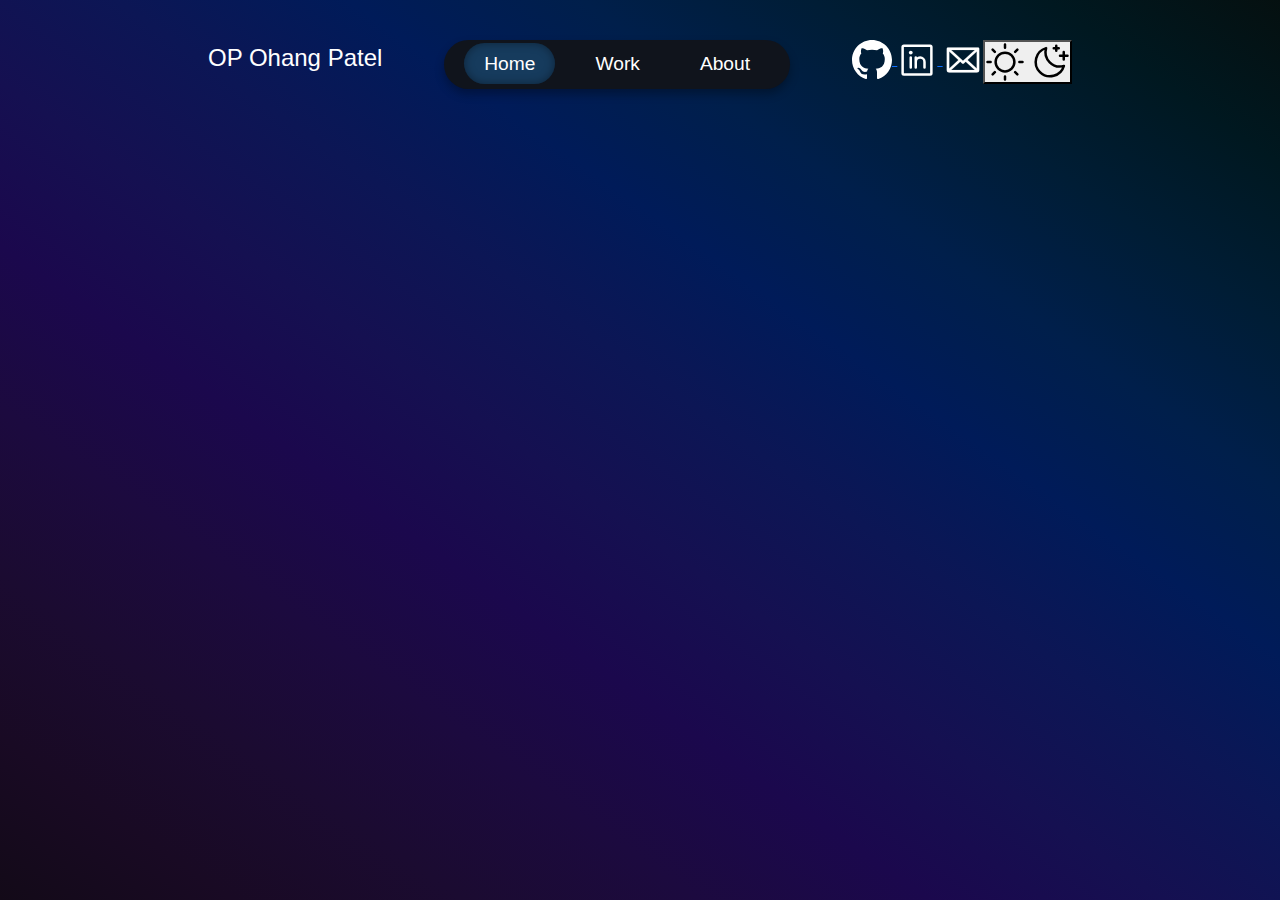
==== portfolio.html @ 88ca1aa9 "2/3 Navigation bar completed" ====
<!DOCTYPE html>
<html lang="en">
<head>
    <meta charset="UTF-8">
    <meta name="viewport" content="width=device-width, initial-scale=1.0">
    <title>Ohang's portfolio</title>
    <link rel="stylesheet" href="https://cdn.jsdelivr.net/npm/bootstrap@5.3.3/dist/css/bootstrap.min.css">
    <link rel="stylesheet" href="style.css">
    
</head>
<body>


    <div class="stack-background">

        <nav>
            <div class="navName">OP Ohang Patel</div>

            <div class="navControls">
                <ul>
                    <li><a class="link active"> Home </a></li>
                    <li><a class="link"> Work </a></li>
                    <li><a class="link"> About </a></li>
                </ul>
            </div>

            <div class="navSocials">

                <div class="socials">
                    <a href="" class="social">
                        <svg xmlns="http://www.w3.org/2000/svg" width="40" height="40" viewBox="0 0 16 16" fill="#fff">
                        <path d="M8 0C3.58 0 0 3.58 0 8c0 3.54 2.29 6.53 5.47 7.59.4.07.55-.17.55-.38 0-.19-.01-.82-.01-1.49-2.01.37-2.53-.49-2.69-.94-.09-.23-.48-.94-.82-1.13-.28-.15-.68-.52-.01-.53.63-.01 1.08.58 1.23.82.72 1.21 1.87.87 2.33.66.07-.52.28-.87.51-1.07-1.78-.2-3.64-.89-3.64-3.95 0-.87.31-1.59.82-2.15-.08-.2-.36-1.02.08-2.12 0 0 .67-.21 2.2.82.64-.18 1.32-.27 2-.27s1.36.09 2 .27c1.53-1.04 2.2-.82 2.2-.82.44 1.1.16 1.92.08 2.12.51.56.82 1.27.82 2.15 0 3.07-1.87 3.75-3.65 3.95.29.25.54.73.54 1.48 0 1.07-.01 1.93-.01 2.19 0 .21.15.46.55.38A8.013 8.013 0 0 0 16 8c0-4.42-3.58-8-8-8z"/>
                    </svg>
                    </a>

                    <a href="" class="social">
                        <svg xmlns="http://www.w3.org/2000/svg" width="40" height="40" viewBox="0 0 256 256" aria-hidden="true" stroke="#fff" fill="#fff" > <g class="" data-astro-cid-patnjmll=""><rect width="184" height="184" x="36" y="36" fill="none" stroke-linecap="round" stroke-linejoin="round" stroke-width="16" rx="8"></rect><path fill="none" stroke-linecap="round" stroke-linejoin="round" stroke-width="16" d="M120 112v64m-32-64v64m32-36a28 28 0 0 1 56 0v36"></path><circle stroke="none" cx="88" cy="80" r="12"></circle></g>  </svg>
                    </a>

                    <a href="" class="social">
                        <svg xmlns="http://www.w3.org/2000/svg" width="40" height="40" viewBox="0 0 256 256" aria-hidden="true" stroke="#FFF" fill="#FFF" class="astro-patnjmll" data-astro-cid-patnjmll=""> <g class="" data-astro-cid-patnjmll=""><path d="M224,48H32a8,8,0,0,0-8,8V192a16,16,0,0,0,16,16H216a16,16,0,0,0,16-16V56A8,8,0,0,0,224,48Zm-96,85.15L52.57,64H203.43ZM98.71,128,40,181.81V74.19Zm11.84,10.85,12,11.05a8,8,0,0,0,10.82,0l12-11.05,58,53.15H52.57ZM157.29,128,216,74.18V181.82Z"></path></g>  </svg>
                    </a>
                </div>

                <div class="theme-toggle">
                    <button aria-pressed="true">
                      <span class="icon light">
                        <svg xmlns="http://www.w3.org/2000/svg" width="40" height="40" viewBox="0 0 256 256" stroke="currentcolor" fill="currentcolor">
                          <g>
                            <circle cx="128" cy="128" r="60" fill="none" stroke-linecap="round" stroke-linejoin="round" stroke-width="16"></circle>
                            <path fill="none" stroke-linecap="round" stroke-linejoin="round" stroke-width="16" d="M128 36V16M63 63 49 49m-13 79H16m47 65-14 14m79 13v20m65-47 14 14m13-79h20m-47-65 14-14"></path>
                          </g>
                        </svg>
                      </span>
                      <span class="icon dark">
                        <svg xmlns="http://www.w3.org/2000/svg" width="40" height="40" viewBox="0 0 256 256" stroke="currentcolor" fill="currentcolor">
                          <g>
                            <path fill="none" stroke-linecap="round" stroke-linejoin="round" stroke-width="16" d="M216 112V64m24 24h-48m-24-64v32m16-16h-32m65 113A92 92 0 0 1 103 39h0a92 92 0 1 0 114 114Z"></path>
                          </g>
                        </svg>
                      </span>
                    </button>
                </div>

            </div>
            
            
        </nav>

    </div>


























    <!-- <header>

        <h1>Ohang Patel</h1>
        <img src="ohang.png" alt="myImage" height="200px" width="170px">
        <hr />

    </header>


    <section>

        <h2>Educations</h2>
        <ul>
            <li><b>10th class</b>: 82%</li>
            <li><b>12th class</b>: 81%</li>
            <li>Expected graduation in <b>2026</b> from <b>University of Winnipeg </b></li>
        </ul>
        <hr />

    </section>


    <section>
            
        <h2>Skills</h2>
        <ul>
            <li>HTML, CSS, JavaScript</li>
            <li>NodeJS, SQL</li>
            <li>Java</li>
        </ul>
        <hr />

    </section>


    <section>
            
        <h2>Projects</h2>
        <ul>
            <li>Spotify clone</li>
            <li>Weather app</li>
        </ul>
        <hr />
    
    </section>


    <section>

        <h2>Achievements</h2>
        </h2>
        <ul>
            <li><b>2nd</b> position in Hacathon</li>
        </ul>
        <hr />

    </section>


    <footer>
            
        <h2>Contact</h2>
        <ul>
            <li><b>Phone</b>>: (204)1220122</li>
            <li><b>Email</b>: ohngptel@gmail.com</li>
            <li><a href="https://www.linkedin.com/in/ohang-patel/">LinkedIn</a></li>
        </ul>
        <hr />
        
        <p>Last edited on aug/2024</p>

    </footer> -->

    <script src="https://cdn.jsdelivr.net/npm/bootstrap@5.3.3/dist/js/bootstrap.min.js" integrity="sha384-0pUGZvbkm6XF6gxjEnlmuGrJXVbNuzT9qBBavbLwCsOGabYfZo0T0to5eqruptLy" crossorigin="anonymous"></script>
    <script src="app.js"></script>
</body>
</html>
---- style.css ----
* {
    margin: 0;
    padding: 0;
    box-sizing: border-box;
}

body {
    font-family: 'Arial', sans-serif;
}


.stack-background {
    height: 100vh;
    background-image: linear-gradient(to right top, #130a18, #190a24, #1b0b31, #1c0a3f, #1b084d, #151051, #0c1655, #001b59, #001f4b, #001d35, #001820, #051010);
    color: #fff;
    display: flex;
    justify-content: center;
    align-items: flex-start;
}

nav {
    display: flex;
    justify-content: space-between;
    width: 80%;
    padding: 40px 80px;
    margin: 0 0 56px;
    font-size: 1.2rem;
    /* align-items: center; */
}




.navName {
    font-size: 1.5rem;
}

.navControls ul {
    list-style-type: none;
    display: flex;
    padding: 10px;
    background: #10141c;
    border-radius: 30px;
    box-shadow: 0 5px 10px rgba(0, 0, 0, 0.3);   
}

.navControls ul li {
    margin: 0 10px;
}

.navControls ul li a {
    text-decoration: none;
    color: #fff;
    padding: 10px 20px;
    border-radius: 30px;
    transition: background 0.3s ease, color 0.3s ease;
}

.navControls ul li a:hover {
    background: #0d2844;
}

.navControls ul li .active {
    background: #163b5d;
    color: #fff;
    box-shadow: inset 0 0 10px rgba(0, 0, 0, 0.4);
}

.navSocials {
    display: flex;
}
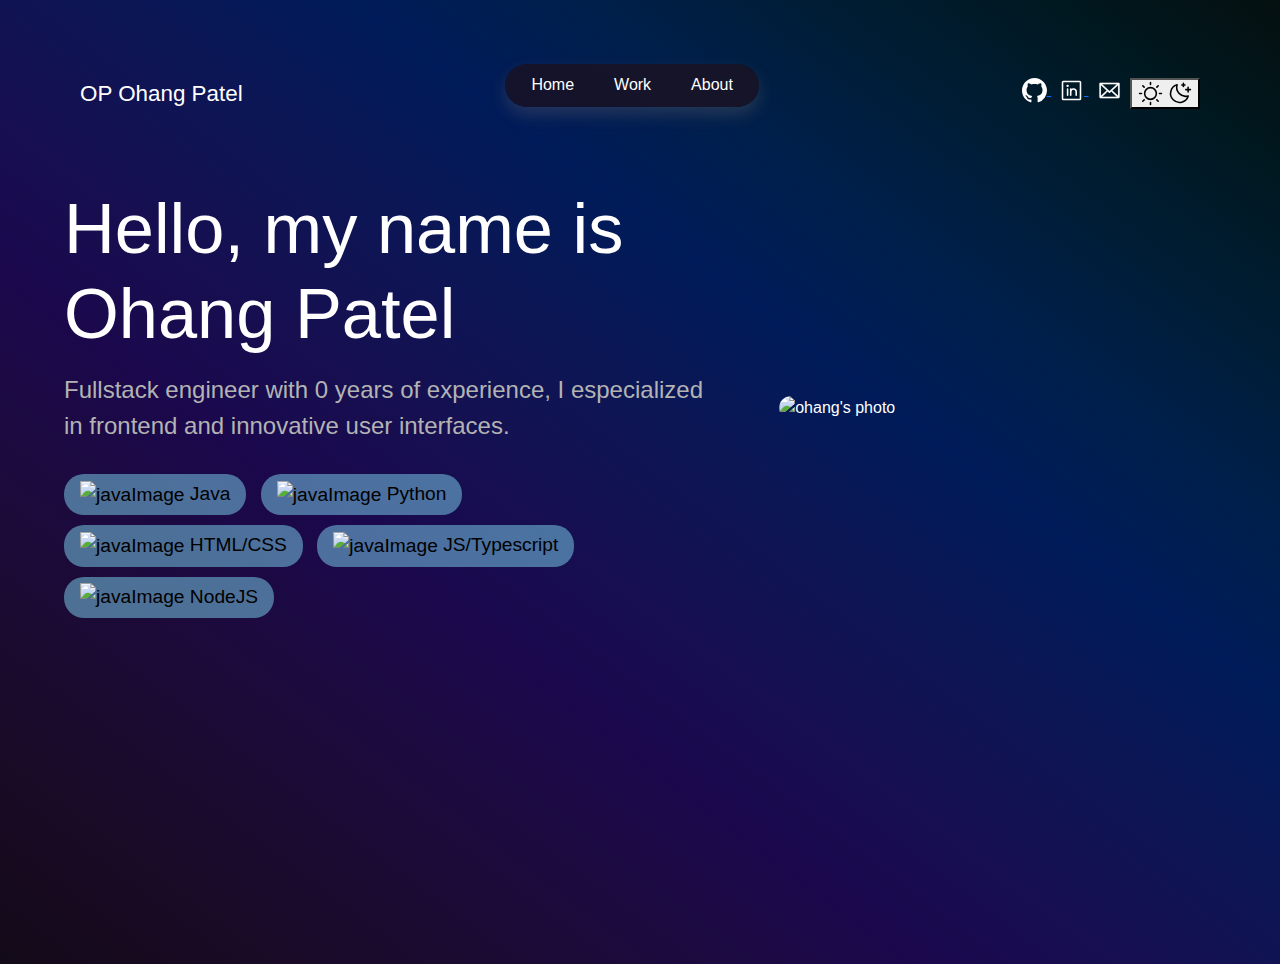
==== commit cb553b71: "responsive Header completed" ====
--- a/portfolio.html
+++ b/portfolio.html
@@ -1,99 +1,417 @@
 <!DOCTYPE html>
 <html lang="en">
-<head>
-    <meta charset="UTF-8">
-    <meta name="viewport" content="width=device-width, initial-scale=1.0">
+  <head>
+    <meta charset="UTF-8" />
+    <meta name="viewport" content="width=device-width, initial-scale=1.0" />
     <title>Ohang's portfolio</title>
-    <link rel="stylesheet" href="https://cdn.jsdelivr.net/npm/bootstrap@5.3.3/dist/css/bootstrap.min.css">
-    <link rel="stylesheet" href="style.css">
-    
-</head>
-<body>
-
-
+    <link
+      rel="stylesheet"
+      href="https://cdn.jsdelivr.net/npm/bootstrap@5.3.3/dist/css/bootstrap.min.css"
+    />
+    <link rel="stylesheet" href="style.css" />
+  </head>
+  <body>
     <div class="stack-background">
-
-        <nav>
-            <div class="navName">OP Ohang Patel</div>
-
-            <div class="navControls">
-                <ul>
-                    <li><a class="link active"> Home </a></li>
-                    <li><a class="link"> Work </a></li>
-                    <li><a class="link"> About </a></li>
-                </ul>
-            </div>
-
-            <div class="navSocials">
-
-                <div class="socials">
-                    <a href="" class="social">
-                        <svg xmlns="http://www.w3.org/2000/svg" width="40" height="40" viewBox="0 0 16 16" fill="#fff">
-                        <path d="M8 0C3.58 0 0 3.58 0 8c0 3.54 2.29 6.53 5.47 7.59.4.07.55-.17.55-.38 0-.19-.01-.82-.01-1.49-2.01.37-2.53-.49-2.69-.94-.09-.23-.48-.94-.82-1.13-.28-.15-.68-.52-.01-.53.63-.01 1.08.58 1.23.82.72 1.21 1.87.87 2.33.66.07-.52.28-.87.51-1.07-1.78-.2-3.64-.89-3.64-3.95 0-.87.31-1.59.82-2.15-.08-.2-.36-1.02.08-2.12 0 0 .67-.21 2.2.82.64-.18 1.32-.27 2-.27s1.36.09 2 .27c1.53-1.04 2.2-.82 2.2-.82.44 1.1.16 1.92.08 2.12.51.56.82 1.27.82 2.15 0 3.07-1.87 3.75-3.65 3.95.29.25.54.73.54 1.48 0 1.07-.01 1.93-.01 2.19 0 .21.15.46.55.38A8.013 8.013 0 0 0 16 8c0-4.42-3.58-8-8-8z"/>
-                    </svg>
-                    </a>
-
-                    <a href="" class="social">
-                        <svg xmlns="http://www.w3.org/2000/svg" width="40" height="40" viewBox="0 0 256 256" aria-hidden="true" stroke="#fff" fill="#fff" > <g class="" data-astro-cid-patnjmll=""><rect width="184" height="184" x="36" y="36" fill="none" stroke-linecap="round" stroke-linejoin="round" stroke-width="16" rx="8"></rect><path fill="none" stroke-linecap="round" stroke-linejoin="round" stroke-width="16" d="M120 112v64m-32-64v64m32-36a28 28 0 0 1 56 0v36"></path><circle stroke="none" cx="88" cy="80" r="12"></circle></g>  </svg>
-                    </a>
-
-                    <a href="" class="social">
-                        <svg xmlns="http://www.w3.org/2000/svg" width="40" height="40" viewBox="0 0 256 256" aria-hidden="true" stroke="#FFF" fill="#FFF" class="astro-patnjmll" data-astro-cid-patnjmll=""> <g class="" data-astro-cid-patnjmll=""><path d="M224,48H32a8,8,0,0,0-8,8V192a16,16,0,0,0,16,16H216a16,16,0,0,0,16-16V56A8,8,0,0,0,224,48Zm-96,85.15L52.57,64H203.43ZM98.71,128,40,181.81V74.19Zm11.84,10.85,12,11.05a8,8,0,0,0,10.82,0l12-11.05,58,53.15H52.57ZM157.29,128,216,74.18V181.82Z"></path></g>  </svg>
-                    </a>
-                </div>
-
-                <div class="theme-toggle">
-                    <button aria-pressed="true">
-                      <span class="icon light">
-                        <svg xmlns="http://www.w3.org/2000/svg" width="40" height="40" viewBox="0 0 256 256" stroke="currentcolor" fill="currentcolor">
-                          <g>
-                            <circle cx="128" cy="128" r="60" fill="none" stroke-linecap="round" stroke-linejoin="round" stroke-width="16"></circle>
-                            <path fill="none" stroke-linecap="round" stroke-linejoin="round" stroke-width="16" d="M128 36V16M63 63 49 49m-13 79H16m47 65-14 14m79 13v20m65-47 14 14m13-79h20m-47-65 14-14"></path>
-                          </g>
-                        </svg>
-                      </span>
-                      <span class="icon dark">
-                        <svg xmlns="http://www.w3.org/2000/svg" width="40" height="40" viewBox="0 0 256 256" stroke="currentcolor" fill="currentcolor">
-                          <g>
-                            <path fill="none" stroke-linecap="round" stroke-linejoin="round" stroke-width="16" d="M216 112V64m24 24h-48m-24-64v32m16-16h-32m65 113A92 92 0 0 1 103 39h0a92 92 0 1 0 114 114Z"></path>
-                          </g>
-                        </svg>
-                      </span>
-                    </button>
-                </div>
-
-            </div>
-            
-            
-        </nav>
-
+      <nav>
+        <div class="navName">OP Ohang Patel</div>
+
+        <div class="navControls">
+          <ul>
+            <li><a class="link">Home</a></li>
+            <li><a href="www.google.com" class="link">Work</a></li>
+            <li><a class="link">About</a></li>
+          </ul>
+        </div>
+
+        <div class="navSocials">
+          <div class="socials">
+            <a href="" class="social">
+              <svg
+                xmlns="http://www.w3.org/2000/svg"
+                width="25"
+                height="25"
+                viewBox="0 0 16 16"
+                fill="#fff"
+              >
+                <path
+                  d="M8 0C3.58 0 0 3.58 0 8c0 3.54 2.29 6.53 5.47 7.59.4.07.55-.17.55-.38 0-.19-.01-.82-.01-1.49-2.01.37-2.53-.49-2.69-.94-.09-.23-.48-.94-.82-1.13-.28-.15-.68-.52-.01-.53.63-.01 1.08.58 1.23.82.72 1.21 1.87.87 2.33.66.07-.52.28-.87.51-1.07-1.78-.2-3.64-.89-3.64-3.95 0-.87.31-1.59.82-2.15-.08-.2-.36-1.02.08-2.12 0 0 .67-.21 2.2.82.64-.18 1.32-.27 2-.27s1.36.09 2 .27c1.53-1.04 2.2-.82 2.2-.82.44 1.1.16 1.92.08 2.12.51.56.82 1.27.82 2.15 0 3.07-1.87 3.75-3.65 3.95.29.25.54.73.54 1.48 0 1.07-.01 1.93-.01 2.19 0 .21.15.46.55.38A8.013 8.013 0 0 0 16 8c0-4.42-3.58-8-8-8z"
+                />
+              </svg>
+            </a>
+
+            <a href="" class="social">
+              <svg
+                xmlns="http://www.w3.org/2000/svg"
+                width="25"
+                height="25"
+                viewBox="0 0 256 256"
+                aria-hidden="true"
+                stroke="#fff"
+                fill="#fff"
+              >
+                <g class="" data-astro-cid-patnjmll="">
+                  <rect
+                    width="184"
+                    height="184"
+                    x="36"
+                    y="36"
+                    fill="none"
+                    stroke-linecap="round"
+                    stroke-linejoin="round"
+                    stroke-width="16"
+                    rx="8"
+                  ></rect>
+                  <path
+                    fill="none"
+                    stroke-linecap="round"
+                    stroke-linejoin="round"
+                    stroke-width="16"
+                    d="M120 112v64m-32-64v64m32-36a28 28 0 0 1 56 0v36"
+                  ></path>
+                  <circle stroke="none" cx="88" cy="80" r="12"></circle>
+                </g>
+              </svg>
+            </a>
+
+            <a href="" class="social">
+              <svg
+                xmlns="http://www.w3.org/2000/svg"
+                width="25"
+                height="25"
+                viewBox="0 0 256 256"
+                aria-hidden="true"
+                stroke="#FFF"
+                fill="#FFF"
+                class="astro-patnjmll"
+                data-astro-cid-patnjmll=""
+              >
+                <g class="" data-astro-cid-patnjmll="">
+                  <path
+                    d="M224,48H32a8,8,0,0,0-8,8V192a16,16,0,0,0,16,16H216a16,16,0,0,0,16-16V56A8,8,0,0,0,224,48Zm-96,85.15L52.57,64H203.43ZM98.71,128,40,181.81V74.19Zm11.84,10.85,12,11.05a8,8,0,0,0,10.82,0l12-11.05,58,53.15H52.57ZM157.29,128,216,74.18V181.82Z"
+                  ></path>
+                </g>
+              </svg>
+            </a>
+          </div>
+
+          <div class="theme-toggle">
+            <button aria-pressed="true">
+              <span class="icon light">
+                <svg
+                  xmlns="http://www.w3.org/2000/svg"
+                  width="25"
+                  height="25"
+                  viewBox="0 0 256 256"
+                  stroke="currentcolor"
+                  fill="currentcolor"
+                >
+                  <g>
+                    <circle
+                      cx="128"
+                      cy="128"
+                      r="60"
+                      fill="none"
+                      stroke-linecap="round"
+                      stroke-linejoin="round"
+                      stroke-width="16"
+                    ></circle>
+                    <path
+                      fill="none"
+                      stroke-linecap="round"
+                      stroke-linejoin="round"
+                      stroke-width="16"
+                      d="M128 36V16M63 63 49 49m-13 79H16m47 65-14 14m79 13v20m65-47 14 14m13-79h20m-47-65 14-14"
+                    ></path>
+                  </g>
+                </svg>
+              </span>
+              <span class="icon dark">
+                <svg
+                  xmlns="http://www.w3.org/2000/svg"
+                  width="25"
+                  height="25"
+                  viewBox="0 0 256 256"
+                  stroke="currentcolor"
+                  fill="currentcolor"
+                >
+                  <g>
+                    <path
+                      fill="none"
+                      stroke-linecap="round"
+                      stroke-linejoin="round"
+                      stroke-width="16"
+                      d="M216 112V64m24 24h-48m-24-64v32m16-16h-32m65 113A92 92 0 0 1 103 39h0a92 92 0 1 0 114 114Z"
+                    ></path>
+                  </g>
+                </svg>
+              </span>
+            </button>
+          </div>
+        </div>
+      </nav>
+
+      <div class="wrapper stack" >
+        <header class = "hd">
+          <div class="nameInfo">
+            <h1>Hello, my name is <br /><span>Ohang Patel</span></h1>
+            <p>
+              Fullstack engineer with 0 years of experience, I especialized in
+              frontend and innovative user interfaces.
+            </p>
+            <div class="skills">
+              <div class="skill">
+                <img src="java.svg" alt="javaImage" width="22" height="22" />
+                Java
+              </div>
+              <div class="skill">
+                <img src="python.svg" alt="javaImage" width="20" height="20" />
+                Python
+              </div>
+              <div class="skill">
+                <img src="html.svg" alt="javaImage" width="20" height="20" />
+                HTML/CSS
+              </div>
+              <div class="skill">
+                <img src="js.svg" alt="javaImage" width="20" height="20" />
+                JS/Typescript
+              </div>
+              <div class="skill">
+                <img src="nodeJS.svg" alt="javaImage" width="20" height="20" />
+                NodeJS
+              </div>
+            </div>
+          </div>
+
+          <div class="photo">
+            <img src="ohang.png" alt="ohang's photo" />
+          </div>
+        </header>
+      </div>
     </div>
 
-
-
-
-
-
-
-
-
-
-
-
-
-
-
-
-
-
-
-
-
-
-
-
-
-
+    <!--     --------------------------------------------------------------------- old version 2 --------------------------------------------------------------------- -->
+    <!-- <div class="stack-background">
+      <nav>
+        <div class="navName">OP Ohang Patel</div>
+
+        <div class="navControls">
+          <ul>
+            <li><a class="link active navM1"> Home </a></li>
+            <li><a class="link navM2"> Work </a></li>
+            <li><a class="link navM3"> About </a></li>
+          </ul>
+        </div>
+
+        <div class="navSocials">
+          <div class="socials">
+            <a href="" class="social">
+              <svg
+                xmlns="http://www.w3.org/2000/svg"
+                width="25"
+                height="25"
+                viewBox="0 0 16 16"
+                fill="#fff"
+              >
+                <path
+                  d="M8 0C3.58 0 0 3.58 0 8c0 3.54 2.29 6.53 5.47 7.59.4.07.55-.17.55-.38 0-.19-.01-.82-.01-1.49-2.01.37-2.53-.49-2.69-.94-.09-.23-.48-.94-.82-1.13-.28-.15-.68-.52-.01-.53.63-.01 1.08.58 1.23.82.72 1.21 1.87.87 2.33.66.07-.52.28-.87.51-1.07-1.78-.2-3.64-.89-3.64-3.95 0-.87.31-1.59.82-2.15-.08-.2-.36-1.02.08-2.12 0 0 .67-.21 2.2.82.64-.18 1.32-.27 2-.27s1.36.09 2 .27c1.53-1.04 2.2-.82 2.2-.82.44 1.1.16 1.92.08 2.12.51.56.82 1.27.82 2.15 0 3.07-1.87 3.75-3.65 3.95.29.25.54.73.54 1.48 0 1.07-.01 1.93-.01 2.19 0 .21.15.46.55.38A8.013 8.013 0 0 0 16 8c0-4.42-3.58-8-8-8z"
+                />
+              </svg>
+            </a>
+
+            <a href="" class="social">
+              <svg
+                xmlns="http://www.w3.org/2000/svg"
+                width="25"
+                height="25"
+                viewBox="0 0 256 256"
+                aria-hidden="true"
+                stroke="#fff"
+                fill="#fff"
+              >
+                <g class="" data-astro-cid-patnjmll="">
+                  <rect
+                    width="184"
+                    height="184"
+                    x="36"
+                    y="36"
+                    fill="none"
+                    stroke-linecap="round"
+                    stroke-linejoin="round"
+                    stroke-width="16"
+                    rx="8"
+                  ></rect>
+                  <path
+                    fill="none"
+                    stroke-linecap="round"
+                    stroke-linejoin="round"
+                    stroke-width="16"
+                    d="M120 112v64m-32-64v64m32-36a28 28 0 0 1 56 0v36"
+                  ></path>
+                  <circle stroke="none" cx="88" cy="80" r="12"></circle>
+                </g>
+              </svg>
+            </a>
+
+            <a href="" class="social">
+              <svg
+                xmlns="http://www.w3.org/2000/svg"
+                width="25"
+                height="25"
+                viewBox="0 0 256 256"
+                aria-hidden="true"
+                stroke="#FFF"
+                fill="#FFF"
+                class="astro-patnjmll"
+                data-astro-cid-patnjmll=""
+              >
+                <g class="" data-astro-cid-patnjmll="">
+                  <path
+                    d="M224,48H32a8,8,0,0,0-8,8V192a16,16,0,0,0,16,16H216a16,16,0,0,0,16-16V56A8,8,0,0,0,224,48Zm-96,85.15L52.57,64H203.43ZM98.71,128,40,181.81V74.19Zm11.84,10.85,12,11.05a8,8,0,0,0,10.82,0l12-11.05,58,53.15H52.57ZM157.29,128,216,74.18V181.82Z"
+                  ></path>
+                </g>
+              </svg>
+            </a>
+          </div>
+
+          <div class="theme-toggle">
+            <button aria-pressed="true">
+              <span class="icon light">
+                <svg
+                  xmlns="http://www.w3.org/2000/svg"
+                  width="25"
+                  height="25"
+                  viewBox="0 0 256 256"
+                  stroke="currentcolor"
+                  fill="currentcolor"
+                >
+                  <g>
+                    <circle
+                      cx="128"
+                      cy="128"
+                      r="60"
+                      fill="none"
+                      stroke-linecap="round"
+                      stroke-linejoin="round"
+                      stroke-width="16"
+                    ></circle>
+                    <path
+                      fill="none"
+                      stroke-linecap="round"
+                      stroke-linejoin="round"
+                      stroke-width="16"
+                      d="M128 36V16M63 63 49 49m-13 79H16m47 65-14 14m79 13v20m65-47 14 14m13-79h20m-47-65 14-14"
+                    ></path>
+                  </g>
+                </svg>
+              </span>
+              <span class="icon dark">
+                <svg
+                  xmlns="http://www.w3.org/2000/svg"
+                  width="25"
+                  height="25"
+                  viewBox="0 0 256 256"
+                  stroke="currentcolor"
+                  fill="currentcolor"
+                >
+                  <g>
+                    <path
+                      fill="none"
+                      stroke-linecap="round"
+                      stroke-linejoin="round"
+                      stroke-width="16"
+                      d="M216 112V64m24 24h-48m-24-64v32m16-16h-32m65 113A92 92 0 0 1 103 39h0a92 92 0 1 0 114 114Z"
+                    ></path>
+                  </g>
+                </svg>
+              </span>
+            </button>
+          </div>
+        </div>
+      </nav>
+
+      <header>
+        <div class="nameInfo">
+          <h1>Hello, my name is <br /><span>Ohang Patel</span></h1>
+          <p>
+            Fullstack engineer with 0 years of experience, I especialized in
+            frontend and innovative user interfaces.
+          </p>
+
+          <div class="skills">
+            <div class="skill">
+              <img src="java.svg" alt="javaImage" width="22" height="22" />
+              Java
+            </div>
+            <div class="skill">
+              <img src="python.svg" alt="javaImage" width="20" height="20" />
+              Python
+            </div>
+            <div class="skill">
+              <img src="html.svg" alt="javaImage" width="20" height="20" />
+              HTML/CSS
+            </div>
+            <div class="skill">
+              <img src="js.svg" alt="javaImage" width="20" height="20" />
+              JS/Typescript
+            </div>
+            <div class="skill">
+              <img src="nodeJS.svg" alt="javaImage" width="20" height="20" />
+              NodeJS
+            </div>
+          </div>
+        </div>
+
+        <div class="photo">
+          <img src="ohang.png" alt="ohang's photo" />
+        </div>
+      </header>
+
+      <section>
+        <div class="SectionRightM">
+          <img src="trophy.svg" height="40px" width="40px" />
+          <h3>UX/UI and SEO</h3>
+          <p>
+            I'm passionate about crafting pixel-perfect designs and structuring
+            content that not only enhances business engagement but also drives
+            revenue.
+          </p>
+        </div>
+        <div class="SectionRightM">
+          <img src="trophy.svg" height="40px" width="40px" />
+          <h3>Full Stack</h3>
+          <p>
+            I am committed to staying current with the latest technologies to
+            construct high-performing applications that are compatible across a
+            range of devices.
+          </p>
+        </div>
+        <div>
+          <img src="trophy.svg" height="40px" width="40px" />
+          <h3>CI/CD and Cloud</h3>
+          <p>
+            I developed optimized pipelines to efficiently deploy software to
+            meticulously designed cloud infrastructures.
+          </p>
+        </div>
+      </section>
+
+      <div id="section2">
+        <div class="s2part1">
+          <h2>Selected Work</h2>
+          <p>
+            Take a look below at some of my featured work for clients from the
+            past few years.
+          </p>
+        </div>
+
+        <div class="s2part2">
+          <button type="button" class="gradient-button">View All &rarr;</button>
+        </div>
+      </div>
+    </div>
+ -->
+
+    <!--     --------------------------------------------------------------------- old version 1 --------------------------------------------------------------------- -->
     <!-- <header>
 
         <h1>Ohang Patel</h1>
@@ -167,7 +485,11 @@
 
     </footer> -->
 
-    <script src="https://cdn.jsdelivr.net/npm/bootstrap@5.3.3/dist/js/bootstrap.min.js" integrity="sha384-0pUGZvbkm6XF6gxjEnlmuGrJXVbNuzT9qBBavbLwCsOGabYfZo0T0to5eqruptLy" crossorigin="anonymous"></script>
+    <script
+      src="https://cdn.jsdelivr.net/npm/bootstrap@5.3.3/dist/js/bootstrap.min.js"
+      integrity="sha384-0pUGZvbkm6XF6gxjEnlmuGrJXVbNuzT9qBBavbLwCsOGabYfZo0T0to5eqruptLy"
+      crossorigin="anonymous"
+    ></script>
     <script src="app.js"></script>
-</body>
-</html>+  </body>
+</html>
--- a/style.css
+++ b/style.css
@@ -1,71 +1,162 @@
-* {
-    margin: 0;
-    padding: 0;
-    box-sizing: border-box;
+:root {
+    --background-gradient: linear-gradient(to right top, #130a18, #190a24, #1b0b31, #1c0a3f, #1b084d, #151051, #0c1655, #001b59, #001f4b, #001d35, #001820, #051010);
+    --nav-bg: rgba(26, 18, 33, 0.8);
+    --hover-bg: #0d2844;
+    --text-color: #fff;
 }
 
 body {
-    font-family: 'Arial', sans-serif;
-}
-
-
-.stack-background {
+    margin: 0;
+    padding: 0;
+    font-family: "Arial", sans-serif;
+    background-image: var(--background-gradient);
+    color: var(--text-color);
     height: 100vh;
-    background-image: linear-gradient(to right top, #130a18, #190a24, #1b0b31, #1c0a3f, #1b084d, #151051, #0c1655, #001b59, #001f4b, #001d35, #001820, #051010);
-    color: #fff;
-    display: flex;
-    justify-content: center;
-    align-items: flex-start;
 }
 
 nav {
     display: flex;
     justify-content: space-between;
-    width: 80%;
-    padding: 40px 80px;
-    margin: 0 0 56px;
-    font-size: 1.2rem;
-    /* align-items: center; */
+    align-items: center;
+    margin: 4rem 5rem;
 }
 
-
-
-
 .navName {
-    font-size: 1.5rem;
+    font-size: 1.4rem;
 }
 
 .navControls ul {
-    list-style-type: none;
     display: flex;
-    padding: 10px;
-    background: #10141c;
+    list-style: none; /* Shortened property */
+    padding: 0.6rem 0.4rem; /* Changed to rem */
+    background: var(--nav-bg);
     border-radius: 30px;
-    box-shadow: 0 5px 10px rgba(0, 0, 0, 0.3);   
+    box-shadow: 0 0.5rem 1rem rgba(113, 113, 113, 0.3); /* Changed to rem */
 }
 
-.navControls ul li {
-    margin: 0 10px;
-}
-
-.navControls ul li a {
+.navControls a {
     text-decoration: none;
-    color: #fff;
-    padding: 10px 20px;
+    color: var(--text-color);
+    padding: 0.4rem 1.25rem; /* Changed to rem */
     border-radius: 30px;
     transition: background 0.3s ease, color 0.3s ease;
 }
 
-.navControls ul li a:hover {
-    background: #0d2844;
-}
-
-.navControls ul li .active {
-    background: #163b5d;
-    color: #fff;
-    box-shadow: inset 0 0 10px rgba(0, 0, 0, 0.4);
+.navControls a:hover {
+    background: var(--hover-bg);
 }
 
 .navSocials {
     display: flex;
+}
+
+@media (max-width: 960px) {
+    .socials {
+        display: none;
+    }
+}
+
+@media (max-width: 700px) {
+    .theme-toggle {
+        display: none;
+    }
+}
+.social {
+    padding-right: 0.5rem; /* Adjusted for consistency */
+}
+
+.wrapper {
+    width: 100%;
+    max-width: 83rem;
+    margin-inline: auto;
+    padding-inline: 1.5rem;
+}
+
+.stack {
+    display: flex;
+    flex-direction: column;
+}
+
+.hd{
+    display: flex;
+    flex-direction: column;
+    align-items: center;
+}
+
+@media (min-width: 960px) {
+    .hd{
+        display: grid;
+        grid-template-columns: 6fr 4fr;
+        padding-inline: 2.5rem;
+        gap: 3.75rem;
+        align-items: center;
+    }
+}
+
+h1 {
+    font-size: 4.4rem;
+    /* line-height: 1.2; */
+}
+
+p {
+    margin-top: 16px;
+    font-size: 1.5rem;
+    color: #B3B3B3;
+}
+
+@media (max-width: 700px) {
+    h1 {
+        font-size: 2.6rem;
+    }
+    p {
+        font-size: 1.25rem;
+        max-width: 400px;
+    }
+}
+
+@media (max-width: 700px) {
+    .nameInfo {
+        display: flex;
+        flex-direction: column;
+        justify-content: center;
+        align-items: center;
+        text-align: center;
+    }
+}
+
+.skills {
+    display: none;
+}
+
+@media (min-width: 960px) {
+    .skills {
+        display: block; 
+    }
+}
+
+.skills {
+    margin-top: 30px;
+}
+
+.skill {
+    display: inline-block;
+    background-color: #7cd3ee83;
+    color: #000;
+    padding: 6px 16px;
+    border-radius: 20px;
+    margin-right: 10px;
+    margin-bottom: 10px;
+    font-size: 1.2rem;   
+}
+
+.photo img{
+    width: 480px;
+    border-radius: 60px;
+}
+
+@media (max-width:700px) {
+    .photo img {
+        width: 400px;
+        margin-top: 1.6rem;
+    }
 }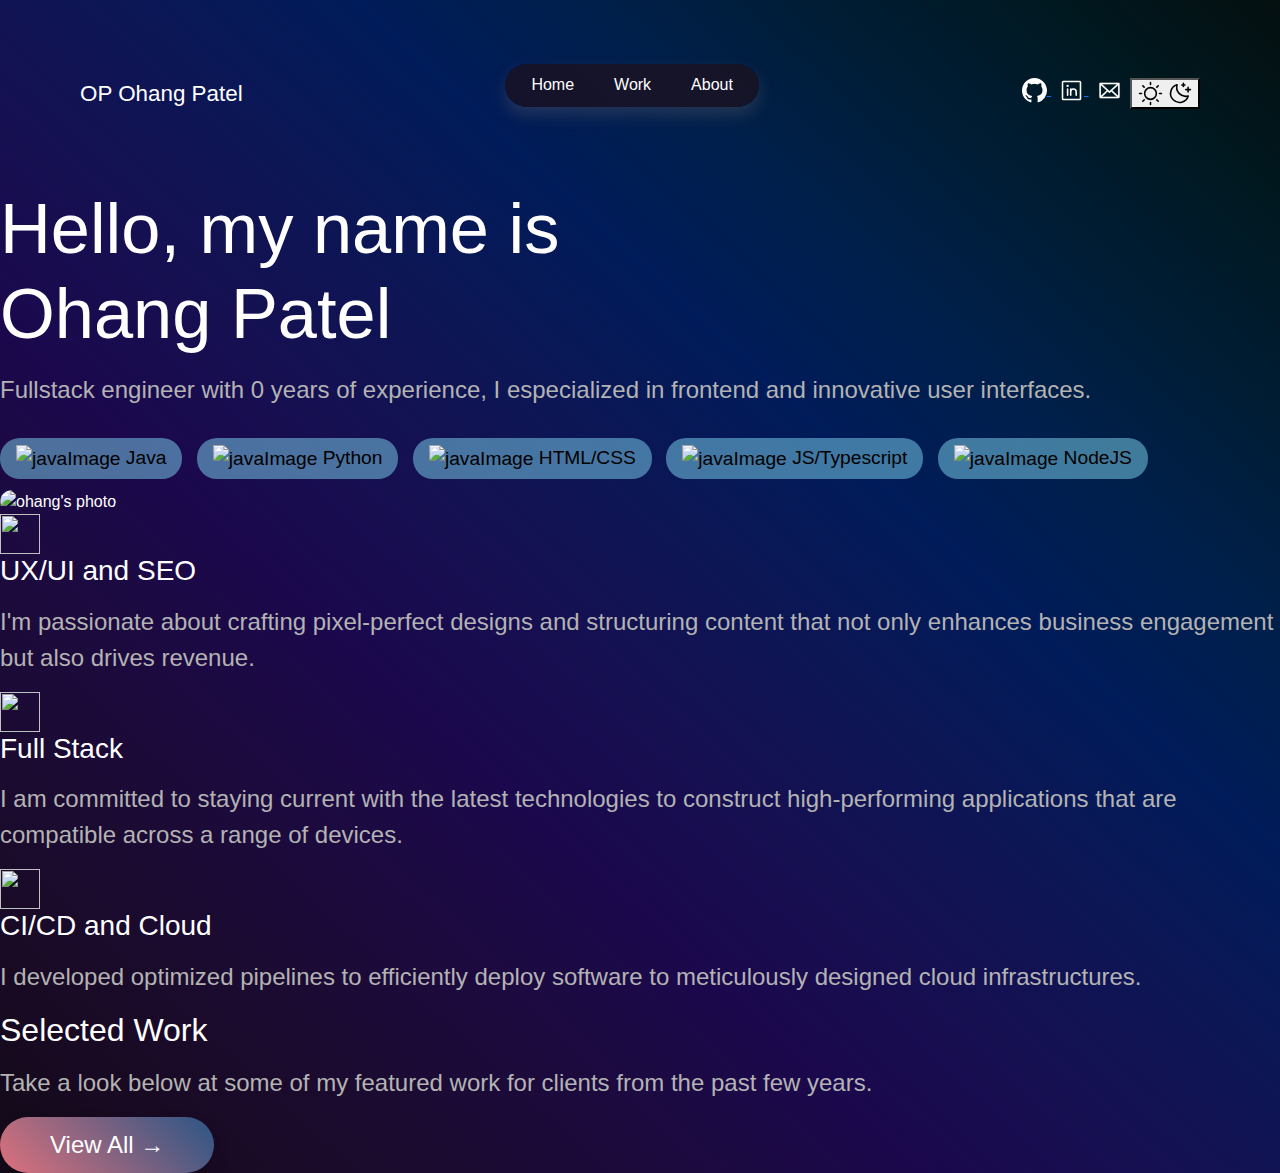
==== commit ce1d1f56: "Rename index.html to portfolio.html" ====
--- a/portfolio.html
+++ b/portfolio.html
@@ -1,417 +1,164 @@
 <!DOCTYPE html>
 <html lang="en">
-  <head>
-    <meta charset="UTF-8" />
-    <meta name="viewport" content="width=device-width, initial-scale=1.0" />
+<head>
+    <meta charset="UTF-8">
+    <meta name="viewport" content="width=device-width, initial-scale=1.0">
     <title>Ohang's portfolio</title>
-    <link
-      rel="stylesheet"
-      href="https://cdn.jsdelivr.net/npm/bootstrap@5.3.3/dist/css/bootstrap.min.css"
-    />
-    <link rel="stylesheet" href="style.css" />
-  </head>
-  <body>
+    <link rel="stylesheet" href="https://cdn.jsdelivr.net/npm/bootstrap@5.3.3/dist/css/bootstrap.min.css">
+    <link rel="stylesheet" href="style.css">
+    
+</head>
+<body>
+
+
     <div class="stack-background">
-      <nav>
-        <div class="navName">OP Ohang Patel</div>
-
-        <div class="navControls">
-          <ul>
-            <li><a class="link">Home</a></li>
-            <li><a href="www.google.com" class="link">Work</a></li>
-            <li><a class="link">About</a></li>
-          </ul>
+
+        <nav>
+            <div class="navName">OP Ohang Patel</div>
+
+            <div class="navControls">
+                <ul>
+                    <li><a class="link active navM1"> Home </a></li>
+                    <li><a class="link navM2"> Work </a></li>
+                    <li><a class="link navM3"> About </a></li>
+                </ul>
+            </div>
+
+            <div class="navSocials">
+
+                <div class="socials">
+                    <a href="" class="social">
+                        <svg xmlns="http://www.w3.org/2000/svg" width="25" height="25" viewBox="0 0 16 16" fill="#fff">
+                        <path d="M8 0C3.58 0 0 3.58 0 8c0 3.54 2.29 6.53 5.47 7.59.4.07.55-.17.55-.38 0-.19-.01-.82-.01-1.49-2.01.37-2.53-.49-2.69-.94-.09-.23-.48-.94-.82-1.13-.28-.15-.68-.52-.01-.53.63-.01 1.08.58 1.23.82.72 1.21 1.87.87 2.33.66.07-.52.28-.87.51-1.07-1.78-.2-3.64-.89-3.64-3.95 0-.87.31-1.59.82-2.15-.08-.2-.36-1.02.08-2.12 0 0 .67-.21 2.2.82.64-.18 1.32-.27 2-.27s1.36.09 2 .27c1.53-1.04 2.2-.82 2.2-.82.44 1.1.16 1.92.08 2.12.51.56.82 1.27.82 2.15 0 3.07-1.87 3.75-3.65 3.95.29.25.54.73.54 1.48 0 1.07-.01 1.93-.01 2.19 0 .21.15.46.55.38A8.013 8.013 0 0 0 16 8c0-4.42-3.58-8-8-8z"/>
+                    </svg>
+                    </a>
+
+                    <a href="" class="social">
+                        <svg xmlns="http://www.w3.org/2000/svg" width="25" height="25" viewBox="0 0 256 256" aria-hidden="true" stroke="#fff" fill="#fff" > <g class="" data-astro-cid-patnjmll=""><rect width="184" height="184" x="36" y="36" fill="none" stroke-linecap="round" stroke-linejoin="round" stroke-width="16" rx="8"></rect><path fill="none" stroke-linecap="round" stroke-linejoin="round" stroke-width="16" d="M120 112v64m-32-64v64m32-36a28 28 0 0 1 56 0v36"></path><circle stroke="none" cx="88" cy="80" r="12"></circle></g>  </svg>
+                    </a>
+
+                    <a href="" class="social">
+                        <svg xmlns="http://www.w3.org/2000/svg" width="25" height="25" viewBox="0 0 256 256" aria-hidden="true" stroke="#FFF" fill="#FFF" class="astro-patnjmll" data-astro-cid-patnjmll=""> <g class="" data-astro-cid-patnjmll=""><path d="M224,48H32a8,8,0,0,0-8,8V192a16,16,0,0,0,16,16H216a16,16,0,0,0,16-16V56A8,8,0,0,0,224,48Zm-96,85.15L52.57,64H203.43ZM98.71,128,40,181.81V74.19Zm11.84,10.85,12,11.05a8,8,0,0,0,10.82,0l12-11.05,58,53.15H52.57ZM157.29,128,216,74.18V181.82Z"></path></g>  </svg>
+                    </a>
+                </div>
+
+                <div class="theme-toggle">
+                    <button aria-pressed="true">
+                      <span class="icon light">
+                        <svg xmlns="http://www.w3.org/2000/svg" width="25" height="25" viewBox="0 0 256 256" stroke="currentcolor" fill="currentcolor">
+                          <g>
+                            <circle cx="128" cy="128" r="60" fill="none" stroke-linecap="round" stroke-linejoin="round" stroke-width="16"></circle>
+                            <path fill="none" stroke-linecap="round" stroke-linejoin="round" stroke-width="16" d="M128 36V16M63 63 49 49m-13 79H16m47 65-14 14m79 13v20m65-47 14 14m13-79h20m-47-65 14-14"></path>
+                          </g>
+                        </svg>
+                      </span>
+                      <span class="icon dark">
+                        <svg xmlns="http://www.w3.org/2000/svg" width="25" height="25" viewBox="0 0 256 256" stroke="currentcolor" fill="currentcolor">
+                          <g>
+                            <path fill="none" stroke-linecap="round" stroke-linejoin="round" stroke-width="16" d="M216 112V64m24 24h-48m-24-64v32m16-16h-32m65 113A92 92 0 0 1 103 39h0a92 92 0 1 0 114 114Z"></path>
+                          </g>
+                        </svg>
+                      </span>
+                    </button>
+                </div>
+
+            </div>
+            
+            
+        </nav>
+
+        <header>
+
+            <div class= "nameInfo">
+                <h1>Hello, my name is <br><span>Ohang Patel</span></h1>
+                <p>Fullstack engineer with 0 years of experience, I especialized in frontend and innovative user interfaces.</p>
+                
+                <div class="skills">
+                    <div class="skill">
+                        <img src="java.svg" alt="javaImage" width="22" height="22">
+                        Java
+                    </div>
+                    <div class="skill">
+                        <img src="python.svg" alt="javaImage" width="20" height="20">
+                        Python
+                    </div>
+                    <div class="skill">
+                        <img src="html.svg" alt="javaImage" width="20" height="20">
+                        HTML/CSS
+                    </div>
+                    <div class="skill">
+                        <img src="js.svg" alt="javaImage" width="20" height="20">
+                        JS/Typescript
+                    </div>
+                    <div class="skill">
+                        <img src="nodeJS.svg" alt="javaImage" width="20" height="20">
+                        NodeJS
+                    </div>
+                </div>
+            </div>
+
+            <div class="photo">
+                <img src="ohang.png" alt="ohang's photo">
+            </div>
+
+        </header>
+
+        <section>
+            <div class="SectionRightM">
+                <img src="trophy.svg" height="40px" width="40px" >
+                <h3>UX/UI and SEO</h3>
+                <p>I'm passionate about crafting pixel-perfect designs and structuring content that not only enhances business engagement but also drives revenue.</p>
+            </div>
+            <div class="SectionRightM">
+                <img src="trophy.svg" height="40px" width="40px" >
+                <h3>Full Stack</h3>
+                <p>I am committed to staying current with the latest technologies to construct high-performing applications that are compatible across a range of devices.</p>
+            </div>
+            <div>
+                <img src="trophy.svg" height="40px" width="40px" >
+                <h3>CI/CD and Cloud</h3>
+                <p>I developed optimized pipelines to efficiently deploy software to meticulously designed cloud infrastructures.</p>
+            </div>
+        </section>
+
+        <div id="section2">
+            <div class="s2part1">
+                <h2>Selected Work</h2>
+                <p>Take a look below at some of my featured work for clients from the past few years.</p>
+            </div>
+
+            <div class="s2part2">
+                <button type="button" class="gradient-button">View All &rarr;</button>
+            </div>
         </div>
 
-        <div class="navSocials">
-          <div class="socials">
-            <a href="" class="social">
-              <svg
-                xmlns="http://www.w3.org/2000/svg"
-                width="25"
-                height="25"
-                viewBox="0 0 16 16"
-                fill="#fff"
-              >
-                <path
-                  d="M8 0C3.58 0 0 3.58 0 8c0 3.54 2.29 6.53 5.47 7.59.4.07.55-.17.55-.38 0-.19-.01-.82-.01-1.49-2.01.37-2.53-.49-2.69-.94-.09-.23-.48-.94-.82-1.13-.28-.15-.68-.52-.01-.53.63-.01 1.08.58 1.23.82.72 1.21 1.87.87 2.33.66.07-.52.28-.87.51-1.07-1.78-.2-3.64-.89-3.64-3.95 0-.87.31-1.59.82-2.15-.08-.2-.36-1.02.08-2.12 0 0 .67-.21 2.2.82.64-.18 1.32-.27 2-.27s1.36.09 2 .27c1.53-1.04 2.2-.82 2.2-.82.44 1.1.16 1.92.08 2.12.51.56.82 1.27.82 2.15 0 3.07-1.87 3.75-3.65 3.95.29.25.54.73.54 1.48 0 1.07-.01 1.93-.01 2.19 0 .21.15.46.55.38A8.013 8.013 0 0 0 16 8c0-4.42-3.58-8-8-8z"
-                />
-              </svg>
-            </a>
-
-            <a href="" class="social">
-              <svg
-                xmlns="http://www.w3.org/2000/svg"
-                width="25"
-                height="25"
-                viewBox="0 0 256 256"
-                aria-hidden="true"
-                stroke="#fff"
-                fill="#fff"
-              >
-                <g class="" data-astro-cid-patnjmll="">
-                  <rect
-                    width="184"
-                    height="184"
-                    x="36"
-                    y="36"
-                    fill="none"
-                    stroke-linecap="round"
-                    stroke-linejoin="round"
-                    stroke-width="16"
-                    rx="8"
-                  ></rect>
-                  <path
-                    fill="none"
-                    stroke-linecap="round"
-                    stroke-linejoin="round"
-                    stroke-width="16"
-                    d="M120 112v64m-32-64v64m32-36a28 28 0 0 1 56 0v36"
-                  ></path>
-                  <circle stroke="none" cx="88" cy="80" r="12"></circle>
-                </g>
-              </svg>
-            </a>
-
-            <a href="" class="social">
-              <svg
-                xmlns="http://www.w3.org/2000/svg"
-                width="25"
-                height="25"
-                viewBox="0 0 256 256"
-                aria-hidden="true"
-                stroke="#FFF"
-                fill="#FFF"
-                class="astro-patnjmll"
-                data-astro-cid-patnjmll=""
-              >
-                <g class="" data-astro-cid-patnjmll="">
-                  <path
-                    d="M224,48H32a8,8,0,0,0-8,8V192a16,16,0,0,0,16,16H216a16,16,0,0,0,16-16V56A8,8,0,0,0,224,48Zm-96,85.15L52.57,64H203.43ZM98.71,128,40,181.81V74.19Zm11.84,10.85,12,11.05a8,8,0,0,0,10.82,0l12-11.05,58,53.15H52.57ZM157.29,128,216,74.18V181.82Z"
-                  ></path>
-                </g>
-              </svg>
-            </a>
-          </div>
-
-          <div class="theme-toggle">
-            <button aria-pressed="true">
-              <span class="icon light">
-                <svg
-                  xmlns="http://www.w3.org/2000/svg"
-                  width="25"
-                  height="25"
-                  viewBox="0 0 256 256"
-                  stroke="currentcolor"
-                  fill="currentcolor"
-                >
-                  <g>
-                    <circle
-                      cx="128"
-                      cy="128"
-                      r="60"
-                      fill="none"
-                      stroke-linecap="round"
-                      stroke-linejoin="round"
-                      stroke-width="16"
-                    ></circle>
-                    <path
-                      fill="none"
-                      stroke-linecap="round"
-                      stroke-linejoin="round"
-                      stroke-width="16"
-                      d="M128 36V16M63 63 49 49m-13 79H16m47 65-14 14m79 13v20m65-47 14 14m13-79h20m-47-65 14-14"
-                    ></path>
-                  </g>
-                </svg>
-              </span>
-              <span class="icon dark">
-                <svg
-                  xmlns="http://www.w3.org/2000/svg"
-                  width="25"
-                  height="25"
-                  viewBox="0 0 256 256"
-                  stroke="currentcolor"
-                  fill="currentcolor"
-                >
-                  <g>
-                    <path
-                      fill="none"
-                      stroke-linecap="round"
-                      stroke-linejoin="round"
-                      stroke-width="16"
-                      d="M216 112V64m24 24h-48m-24-64v32m16-16h-32m65 113A92 92 0 0 1 103 39h0a92 92 0 1 0 114 114Z"
-                    ></path>
-                  </g>
-                </svg>
-              </span>
-            </button>
-          </div>
-        </div>
-      </nav>
-
-      <div class="wrapper stack" >
-        <header class = "hd">
-          <div class="nameInfo">
-            <h1>Hello, my name is <br /><span>Ohang Patel</span></h1>
-            <p>
-              Fullstack engineer with 0 years of experience, I especialized in
-              frontend and innovative user interfaces.
-            </p>
-            <div class="skills">
-              <div class="skill">
-                <img src="java.svg" alt="javaImage" width="22" height="22" />
-                Java
-              </div>
-              <div class="skill">
-                <img src="python.svg" alt="javaImage" width="20" height="20" />
-                Python
-              </div>
-              <div class="skill">
-                <img src="html.svg" alt="javaImage" width="20" height="20" />
-                HTML/CSS
-              </div>
-              <div class="skill">
-                <img src="js.svg" alt="javaImage" width="20" height="20" />
-                JS/Typescript
-              </div>
-              <div class="skill">
-                <img src="nodeJS.svg" alt="javaImage" width="20" height="20" />
-                NodeJS
-              </div>
-            </div>
-          </div>
-
-          <div class="photo">
-            <img src="ohang.png" alt="ohang's photo" />
-          </div>
-        </header>
-      </div>
     </div>
 
-    <!--     --------------------------------------------------------------------- old version 2 --------------------------------------------------------------------- -->
-    <!-- <div class="stack-background">
-      <nav>
-        <div class="navName">OP Ohang Patel</div>
-
-        <div class="navControls">
-          <ul>
-            <li><a class="link active navM1"> Home </a></li>
-            <li><a class="link navM2"> Work </a></li>
-            <li><a class="link navM3"> About </a></li>
-          </ul>
-        </div>
-
-        <div class="navSocials">
-          <div class="socials">
-            <a href="" class="social">
-              <svg
-                xmlns="http://www.w3.org/2000/svg"
-                width="25"
-                height="25"
-                viewBox="0 0 16 16"
-                fill="#fff"
-              >
-                <path
-                  d="M8 0C3.58 0 0 3.58 0 8c0 3.54 2.29 6.53 5.47 7.59.4.07.55-.17.55-.38 0-.19-.01-.82-.01-1.49-2.01.37-2.53-.49-2.69-.94-.09-.23-.48-.94-.82-1.13-.28-.15-.68-.52-.01-.53.63-.01 1.08.58 1.23.82.72 1.21 1.87.87 2.33.66.07-.52.28-.87.51-1.07-1.78-.2-3.64-.89-3.64-3.95 0-.87.31-1.59.82-2.15-.08-.2-.36-1.02.08-2.12 0 0 .67-.21 2.2.82.64-.18 1.32-.27 2-.27s1.36.09 2 .27c1.53-1.04 2.2-.82 2.2-.82.44 1.1.16 1.92.08 2.12.51.56.82 1.27.82 2.15 0 3.07-1.87 3.75-3.65 3.95.29.25.54.73.54 1.48 0 1.07-.01 1.93-.01 2.19 0 .21.15.46.55.38A8.013 8.013 0 0 0 16 8c0-4.42-3.58-8-8-8z"
-                />
-              </svg>
-            </a>
-
-            <a href="" class="social">
-              <svg
-                xmlns="http://www.w3.org/2000/svg"
-                width="25"
-                height="25"
-                viewBox="0 0 256 256"
-                aria-hidden="true"
-                stroke="#fff"
-                fill="#fff"
-              >
-                <g class="" data-astro-cid-patnjmll="">
-                  <rect
-                    width="184"
-                    height="184"
-                    x="36"
-                    y="36"
-                    fill="none"
-                    stroke-linecap="round"
-                    stroke-linejoin="round"
-                    stroke-width="16"
-                    rx="8"
-                  ></rect>
-                  <path
-                    fill="none"
-                    stroke-linecap="round"
-                    stroke-linejoin="round"
-                    stroke-width="16"
-                    d="M120 112v64m-32-64v64m32-36a28 28 0 0 1 56 0v36"
-                  ></path>
-                  <circle stroke="none" cx="88" cy="80" r="12"></circle>
-                </g>
-              </svg>
-            </a>
-
-            <a href="" class="social">
-              <svg
-                xmlns="http://www.w3.org/2000/svg"
-                width="25"
-                height="25"
-                viewBox="0 0 256 256"
-                aria-hidden="true"
-                stroke="#FFF"
-                fill="#FFF"
-                class="astro-patnjmll"
-                data-astro-cid-patnjmll=""
-              >
-                <g class="" data-astro-cid-patnjmll="">
-                  <path
-                    d="M224,48H32a8,8,0,0,0-8,8V192a16,16,0,0,0,16,16H216a16,16,0,0,0,16-16V56A8,8,0,0,0,224,48Zm-96,85.15L52.57,64H203.43ZM98.71,128,40,181.81V74.19Zm11.84,10.85,12,11.05a8,8,0,0,0,10.82,0l12-11.05,58,53.15H52.57ZM157.29,128,216,74.18V181.82Z"
-                  ></path>
-                </g>
-              </svg>
-            </a>
-          </div>
-
-          <div class="theme-toggle">
-            <button aria-pressed="true">
-              <span class="icon light">
-                <svg
-                  xmlns="http://www.w3.org/2000/svg"
-                  width="25"
-                  height="25"
-                  viewBox="0 0 256 256"
-                  stroke="currentcolor"
-                  fill="currentcolor"
-                >
-                  <g>
-                    <circle
-                      cx="128"
-                      cy="128"
-                      r="60"
-                      fill="none"
-                      stroke-linecap="round"
-                      stroke-linejoin="round"
-                      stroke-width="16"
-                    ></circle>
-                    <path
-                      fill="none"
-                      stroke-linecap="round"
-                      stroke-linejoin="round"
-                      stroke-width="16"
-                      d="M128 36V16M63 63 49 49m-13 79H16m47 65-14 14m79 13v20m65-47 14 14m13-79h20m-47-65 14-14"
-                    ></path>
-                  </g>
-                </svg>
-              </span>
-              <span class="icon dark">
-                <svg
-                  xmlns="http://www.w3.org/2000/svg"
-                  width="25"
-                  height="25"
-                  viewBox="0 0 256 256"
-                  stroke="currentcolor"
-                  fill="currentcolor"
-                >
-                  <g>
-                    <path
-                      fill="none"
-                      stroke-linecap="round"
-                      stroke-linejoin="round"
-                      stroke-width="16"
-                      d="M216 112V64m24 24h-48m-24-64v32m16-16h-32m65 113A92 92 0 0 1 103 39h0a92 92 0 1 0 114 114Z"
-                    ></path>
-                  </g>
-                </svg>
-              </span>
-            </button>
-          </div>
-        </div>
-      </nav>
-
-      <header>
-        <div class="nameInfo">
-          <h1>Hello, my name is <br /><span>Ohang Patel</span></h1>
-          <p>
-            Fullstack engineer with 0 years of experience, I especialized in
-            frontend and innovative user interfaces.
-          </p>
-
-          <div class="skills">
-            <div class="skill">
-              <img src="java.svg" alt="javaImage" width="22" height="22" />
-              Java
-            </div>
-            <div class="skill">
-              <img src="python.svg" alt="javaImage" width="20" height="20" />
-              Python
-            </div>
-            <div class="skill">
-              <img src="html.svg" alt="javaImage" width="20" height="20" />
-              HTML/CSS
-            </div>
-            <div class="skill">
-              <img src="js.svg" alt="javaImage" width="20" height="20" />
-              JS/Typescript
-            </div>
-            <div class="skill">
-              <img src="nodeJS.svg" alt="javaImage" width="20" height="20" />
-              NodeJS
-            </div>
-          </div>
-        </div>
-
-        <div class="photo">
-          <img src="ohang.png" alt="ohang's photo" />
-        </div>
-      </header>
-
-      <section>
-        <div class="SectionRightM">
-          <img src="trophy.svg" height="40px" width="40px" />
-          <h3>UX/UI and SEO</h3>
-          <p>
-            I'm passionate about crafting pixel-perfect designs and structuring
-            content that not only enhances business engagement but also drives
-            revenue.
-          </p>
-        </div>
-        <div class="SectionRightM">
-          <img src="trophy.svg" height="40px" width="40px" />
-          <h3>Full Stack</h3>
-          <p>
-            I am committed to staying current with the latest technologies to
-            construct high-performing applications that are compatible across a
-            range of devices.
-          </p>
-        </div>
-        <div>
-          <img src="trophy.svg" height="40px" width="40px" />
-          <h3>CI/CD and Cloud</h3>
-          <p>
-            I developed optimized pipelines to efficiently deploy software to
-            meticulously designed cloud infrastructures.
-          </p>
-        </div>
-      </section>
-
-      <div id="section2">
-        <div class="s2part1">
-          <h2>Selected Work</h2>
-          <p>
-            Take a look below at some of my featured work for clients from the
-            past few years.
-          </p>
-        </div>
-
-        <div class="s2part2">
-          <button type="button" class="gradient-button">View All &rarr;</button>
-        </div>
-      </div>
-    </div>
- -->
-
-    <!--     --------------------------------------------------------------------- old version 1 --------------------------------------------------------------------- -->
+
+
+
+
+
+
+
+
+
+
+
+
+
+
+
+
+
+
+
+
+
+
+
+
+
     <!-- <header>
 
         <h1>Ohang Patel</h1>
@@ -485,11 +232,7 @@
 
     </footer> -->
 
-    <script
-      src="https://cdn.jsdelivr.net/npm/bootstrap@5.3.3/dist/js/bootstrap.min.js"
-      integrity="sha384-0pUGZvbkm6XF6gxjEnlmuGrJXVbNuzT9qBBavbLwCsOGabYfZo0T0to5eqruptLy"
-      crossorigin="anonymous"
-    ></script>
+    <script src="https://cdn.jsdelivr.net/npm/bootstrap@5.3.3/dist/js/bootstrap.min.js" integrity="sha384-0pUGZvbkm6XF6gxjEnlmuGrJXVbNuzT9qBBavbLwCsOGabYfZo0T0to5eqruptLy" crossorigin="anonymous"></script>
     <script src="app.js"></script>
-  </body>
+</body>
 </html>
--- a/style.css
+++ b/style.css
@@ -11,7 +11,7 @@
     font-family: "Arial", sans-serif;
     background-image: var(--background-gradient);
     color: var(--text-color);
-    height: 100vh;
+    /* height: 100vh; */
 }
 
 nav {
@@ -59,6 +59,16 @@
 @media (max-width: 700px) {
     .theme-toggle {
         display: none;
+    }
+
+    nav {
+        display: flex;
+        flex-direction: column;
+        margin: 2rem 4rem;
+    }
+
+    .navName {
+        margin-bottom: 1rem;
     }
 }
 .social {
@@ -159,4 +169,191 @@
         width: 400px;
         margin-top: 1.6rem;
     }
+}
+
+.sec1 {
+    
+    display: grid;
+    grid-template-columns: repeat(3, 1fr);
+    gap: 5rem;
+    /* max-width: 100%; */
+    /* justify-content: space-evenly; */
+    
+    margin-top: 4rem;
+    border: rgba(188, 188, 188, 0.533) 0.01rem solid ;
+    border-radius: 24px;
+    padding: 2rem;
+    box-shadow: 0 2px 4px #6565656e;
+}
+
+.sec1 h3 {
+    color: #d4d9e5;
+    padding-top: 1rem;
+    font-weight: bold;
+}
+
+.sec1 p {
+    font-size: 1rem;
+    color: #8292a0;
+}
+
+@media (max-width: 700px) {
+    .sec1 {
+        display: flex;
+        flex-direction: column;
+        margin-top: 8rem;
+        gap: 2rem;
+    }
+
+    .sec1 h3 {
+        font-size: 1.4rem;
+    }
+
+    .sec1 p {
+        font-size: 1rem;
+        max-width:fit-content;
+        /* color: #9fb0c0; */
+    }
+}
+
+.sec2 {
+    /* display: grid;
+    grid-template-columns: repeat(4, 1fr);
+    gap: 5rem; */
+    width: 100%;
+    max-width: 83rem;
+    margin-inline: auto;
+    padding-inline: 1.5rem;
+}
+
+.sec2part1 {
+    display: flex;
+    margin-top: 6rem;
+    justify-content: space-between;
+}
+
+@media (max-width: 700px) {
+    
+    .sec2part1 {
+        display: flex;
+        flex-direction: column;
+        /* justify-content: center; */
+        align-items: center;
+        text-align: center;
+    }
+}
+
+
+.sec2part1a h2 {
+    font-size: 3em;
+    font-weight: 800;
+    color: #e3e6ee;
+}
+
+.sec2part1a p {
+    font-size: 1.2rem;
+}
+.gradient-button {
+    font-size: 1.5rem;
+    font-weight: 500;
+    color: white;
+    text-decoration: none;
+    background: linear-gradient(45deg, #dd717c, #2b5585);
+    border: none;
+    padding: 10px 50px;
+    border-radius: 50px;
+    display: inline-block;
+    transition: background 0.3s ease, box-shadow 0.3s ease;
+    position: relative;
+    box-shadow: 0 8px 15px rgba(0, 0, 0, 0.2);
+}
+
+.gradient-button:hover {
+    opacity: 0.8;
+    box-shadow: 0 10px 20px rgba(0, 0, 0, 0.3);
+}
+
+@media (max-width: 700px) {
+    .sec2part1a h2 {
+        font-size: 2.4rem;
+    }
+
+    .sec2part1a p {
+        font-size: 1rem;
+    }
+
+    .gradient-button {
+        font-size: 1.25rem;
+        padding: 6px 30px;
+    }
+}
+
+.sec2part2 {
+    display: grid;
+    grid-template-columns: repeat(2, 1fr);
+    gap: 4rem;
+    margin-top: 2rem;
+
+    
+}
+
+@media (max-width: 700px) {
+    .sec2part2 {
+        display: flex;
+        flex-direction: column;
+        gap: 2rem;
+    }
+}
+
+.sec2part2 img {
+    width: 100%;
+    object-fit: cover;
+    border-radius: 40px;
+    transition: transform 0.2s ease;
+    
+}
+
+@media (max-width: 700px) {
+    .sec2part2 img {
+        height: 200px;
+        border-radius: 30px;
+    }
+}
+
+
+.sec2part2 img:hover {
+    transform: scale(1.02);
+    box-shadow: 0 6px 10px rgba(255, 255, 255, 0.215);
+}
+
+aside {
+    display: flex;
+    align-items: center;
+    padding: 7.5rem;
+    flex-direction: row;   
+    flex-wrap: wrap;
+    justify-content: space-between;
+    margin-top: 6rem;
+    border-top: 1px solid rgba(255, 255, 255, 0.156);
+    border-bottom: 1px solid rgba(255, 255, 255, 0.156);
+    background-color: #04040426;
+    
+}
+
+aside h2 {
+    font-size: 2.4rem;
+    color: #e3e6ee;
+}
+
+@media (max-width:700px) {
+    aside {
+        flex-direction: column;
+        align-items: center;
+        text-align: center;
+        padding: 3rem 2rem;
+    }
+    aside h2 {
+        font-size: 2rem;
+        margin-bottom: 2rem;
+    }
 }